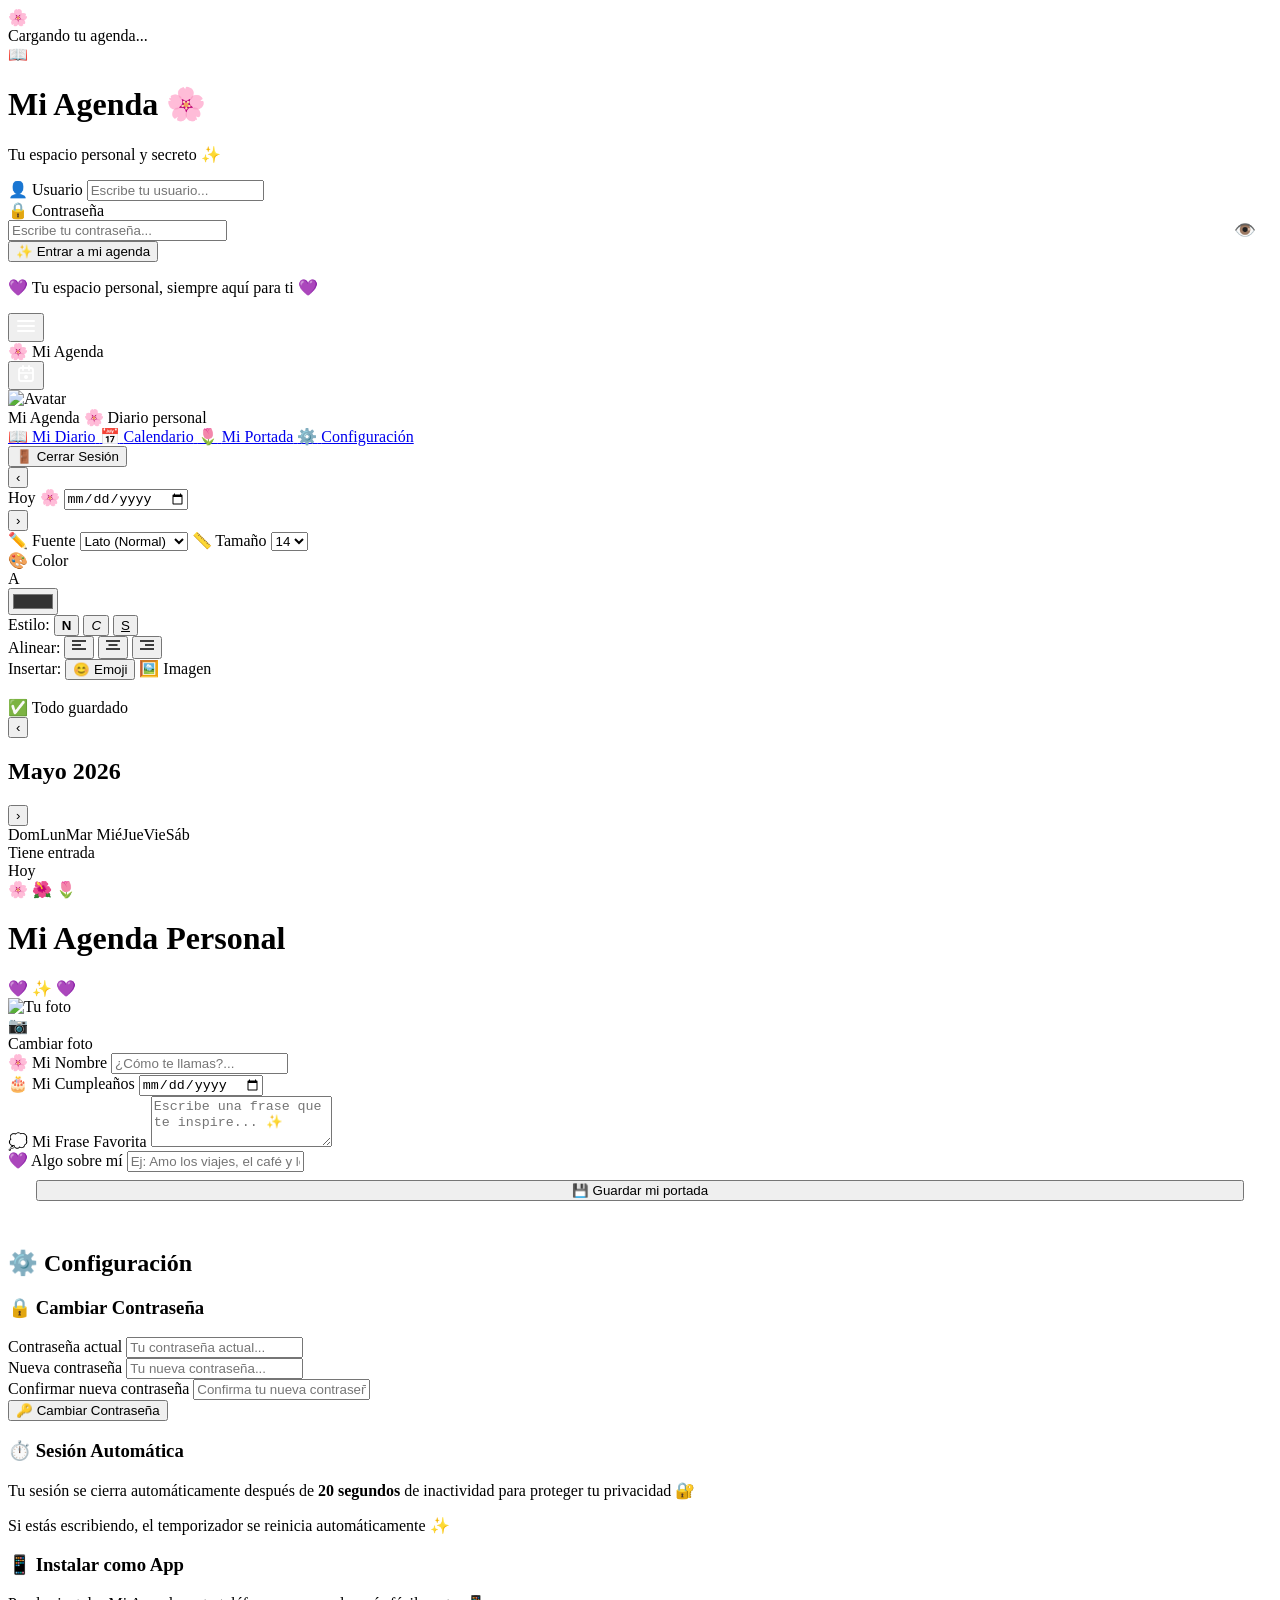
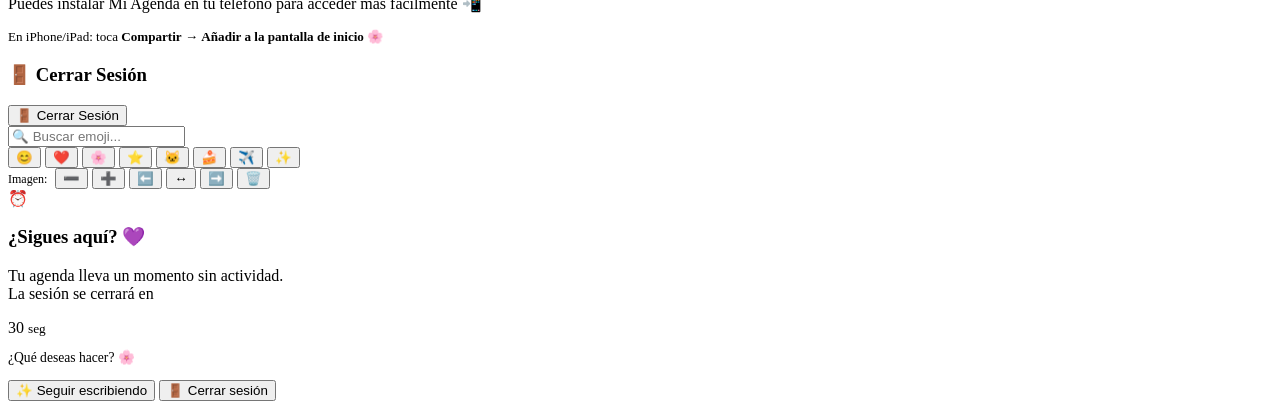
==== index.html @ 6c1ef365 "Add files via upload" ====
<!DOCTYPE html>
<html lang="es">
<head>
  <meta charset="UTF-8">
  <meta name="viewport" content="width=device-width, initial-scale=1.0, maximum-scale=1.0, user-scalable=no">
  <meta name="theme-color" content="#C8A2C8">
  <meta name="apple-mobile-web-app-capable" content="yes">
  <meta name="apple-mobile-web-app-status-bar-style" content="default">
  <meta name="apple-mobile-web-app-title" content="Mi Agenda 🌸">
  <title>Mi Agenda Virtual 🌸</title>
  <link rel="manifest" href="manifest.json">
  <link rel="apple-touch-icon" href="icons/icon-192.png">
  <link rel="icon" href="icons/icon-192.png" type="image/png">
  <link rel="stylesheet" href="styles.css">
  <link href="https://fonts.googleapis.com/css2?family=Dancing+Script:wght@400;600;700&family=Lato:wght@300;400;700&family=Playfair+Display:ital,wght@0,400;0,700;1,400&family=Pacifico&family=Caveat:wght@400;600;700&display=swap" rel="stylesheet">

  <!-- Firebase SDKs (compat) -->
  <script src="https://www.gstatic.com/firebasejs/10.7.1/firebase-app-compat.js"></script>
  <script src="https://www.gstatic.com/firebasejs/10.7.1/firebase-auth-compat.js"></script>
  <script src="https://www.gstatic.com/firebasejs/10.7.1/firebase-firestore-compat.js"></script>
  <script src="https://www.gstatic.com/firebasejs/10.7.1/firebase-storage-compat.js"></script>
</head>
<body>

<!-- ========================================
     LOADING OVERLAY
     ======================================== -->
<div id="loading-overlay" class="loading-overlay">
  <div class="loading-spinner">🌸</div>
  <div class="loading-text">Cargando tu agenda...</div>
</div>

<!-- ========================================
     PANTALLA DE LOGIN
     ======================================== -->
<div id="screen-login" class="screen-full hidden">
  <div class="login-bg">
    <div class="login-card">
      <div class="login-header">
        <span class="login-icon">📖</span>
        <h1 class="login-title">Mi Agenda 🌸</h1>
        <p class="login-subtitle">Tu espacio personal y secreto ✨</p>
      </div>
      <form id="login-form" class="login-form" autocomplete="off">
        <div class="form-group">
          <label>👤 Usuario</label>
          <input type="text" id="login-username" placeholder="Escribe tu usuario..." autocomplete="username" required>
        </div>
        <div class="form-group">
          <label>🔒 Contraseña</label>
          <div style="position:relative;">
            <input type="password" id="login-password" placeholder="Escribe tu contraseña..." autocomplete="current-password" required style="padding-right:44px;">
            <button type="button" id="toggle-password" style="position:absolute;right:10px;top:50%;transform:translateY(-50%);background:none;border:none;cursor:pointer;font-size:1.1rem;color:var(--text-mid);">👁️</button>
          </div>
        </div>
        <div id="login-error" class="error-msg hidden"></div>
        <button type="submit" class="btn-primary btn-full" id="login-btn">
          ✨ Entrar a mi agenda
        </button>
      </form>
      <div class="login-footer">
        <p>💜 Tu espacio personal, siempre aquí para ti 💜</p>
      </div>
    </div>
  </div>
</div>

<!-- ========================================
     CONTENEDOR PRINCIPAL DE LA APP
     ======================================== -->
<div id="app-container" class="hidden">

  <!-- Header superior con fecha visible -->
  <header class="app-header">
    <button class="nav-btn" id="btn-menu" title="Abrir menú" aria-label="Menú">
      <svg width="20" height="20" viewBox="0 0 20 20" fill="none">
        <line x1="2" y1="5"  x2="18" y2="5"  stroke="white" stroke-width="2" stroke-linecap="round"/>
        <line x1="2" y1="10" x2="18" y2="10" stroke="white" stroke-width="2" stroke-linecap="round"/>
        <line x1="2" y1="15" x2="18" y2="15" stroke="white" stroke-width="2" stroke-linecap="round"/>
      </svg>
    </button>

    <!-- Fecha del día activo — siempre visible -->
    <div class="app-header-center">
      <div class="header-date-main" id="header-date-main">🌸 Mi Agenda</div>
      <div class="header-date-sub"  id="header-date-sub"></div>
    </div>

    <button class="nav-btn" id="btn-today" title="Ir a hoy" aria-label="Ir a hoy">
      <svg width="20" height="20" viewBox="0 0 20 20" fill="none">
        <rect x="3" y="4" width="14" height="13" rx="2" stroke="white" stroke-width="1.8"/>
        <line x1="7"  y1="2" x2="7"  y2="6" stroke="white" stroke-width="1.8" stroke-linecap="round"/>
        <line x1="13" y1="2" x2="13" y2="6" stroke="white" stroke-width="1.8" stroke-linecap="round"/>
        <line x1="3"  y1="9" x2="17" y2="9" stroke="white" stroke-width="1.5"/>
        <circle cx="10" cy="13" r="2" fill="white"/>
      </svg>
    </button>
  </header>

  <!-- ===== MENÚ LATERAL — sin cabecera extra ===== -->
  <div id="side-menu" class="side-menu">

    <!-- Perfil compacto dentro del menú -->
    <div class="menu-profile">
      <img id="menu-avatar" src="icons/icon-192.png" alt="Avatar" class="menu-avatar-sm">
      <div class="menu-profile-info">
        <span id="menu-name" class="menu-profile-name">Mi Agenda 🌸</span>
        <span class="menu-profile-sub">Diario personal</span>
      </div>
    </div>

    <div class="menu-divider"></div>

    <!-- Navegación -->
    <nav class="menu-nav">
      <a href="#" class="menu-item active" data-screen="diary">
        <span class="menu-item-icon">📖</span>
        <span class="menu-item-text">Mi Diario</span>
      </a>
      <a href="#" class="menu-item" data-screen="calendar">
        <span class="menu-item-icon">📅</span>
        <span class="menu-item-text">Calendario</span>
      </a>
      <a href="#" class="menu-item" data-screen="cover">
        <span class="menu-item-icon">🌷</span>
        <span class="menu-item-text">Mi Portada</span>
      </a>
      <a href="#" class="menu-item" data-screen="settings">
        <span class="menu-item-icon">⚙️</span>
        <span class="menu-item-text">Configuración</span>
      </a>
    </nav>

    <div style="flex:1;"></div><!-- espaciador -->

    <div class="menu-footer">
      <button class="btn-logout" id="btn-logout">🚪 Cerrar Sesión</button>
    </div>
  </div>
  <!-- Overlay oscuro al abrir menú -->
  <div id="menu-overlay" class="overlay hidden"></div>

  <!-- Contenido principal (ocupa todo menos el header) -->
  <div id="main-content">

    <!-- ==============================
         PANTALLA: DIARIO
         ============================== -->
    <div id="screen-diary" class="app-screen active" style="flex-direction:column;">

      <!-- Navegación de fecha -->
      <div class="date-nav">
        <button class="date-nav-btn" id="prev-day" title="Día anterior">‹</button>
        <div class="date-nav-center">
          <span class="date-display-label" id="date-display-label">Hoy 🌸</span>
          <input type="date" id="diary-date-picker" class="date-picker-hidden">
        </div>
        <button class="date-nav-btn" id="next-day" title="Día siguiente">›</button>
      </div>

      <!-- Barra de herramientas — 2 filas -->
      <div class="editor-toolbar">

        <!-- FILA 1: Fuente, Tamaño, Color -->
        <div class="toolbar-row toolbar-row-1">
          <span class="toolbar-label">✏️ Fuente</span>
          <select id="font-family-picker" class="toolbar-select" title="Tipo de letra">
            <option value="Lato">Lato (Normal)</option>
            <option value="'Dancing Script'">✒️ Cursiva</option>
            <option value="'Playfair Display'">🎩 Elegante</option>
            <option value="'Caveat'">📝 Manuscrita</option>
            <option value="'Pacifico'">🌊 Pacifico</option>
            <option value="Georgia">Georgia</option>
            <option value="Arial">Arial</option>
          </select>

          <span class="toolbar-label">📏 Tamaño</span>
          <select id="font-size-picker" class="toolbar-select-sm" title="Tamaño de letra">
            <option value="1">10</option>
            <option value="2">12</option>
            <option value="3" selected>14</option>
            <option value="4">16</option>
            <option value="5">18</option>
            <option value="6">24</option>
            <option value="7">32</option>
          </select>

          <div class="toolbar-sep"></div>

          <!-- Color de letra -->
          <label class="toolbar-color-label" title="Color de letra">
            <span class="toolbar-label">🎨 Color</span>
            <div class="color-preview-box">
              <span id="color-preview-text">A</span>
              <div id="color-indicator"></div>
            </div>
            <input type="color" id="text-color-picker" value="#333333">
          </label>
        </div>

        <!-- FILA 2: Formato, Alineación, Insertar -->
        <div class="toolbar-row toolbar-row-2">
          <!-- Formato de texto -->
          <span class="toolbar-label">Estilo:</span>
          <button class="toolbar-btn" id="btn-bold"      title="Negrita (Ctrl+B)"><b>N</b></button>
          <button class="toolbar-btn" id="btn-italic"    title="Cursiva (Ctrl+I)"><i>C</i></button>
          <button class="toolbar-btn" id="btn-underline" title="Subrayado (Ctrl+U)"><u>S</u></button>

          <div class="toolbar-sep"></div>

          <!-- Alineación -->
          <span class="toolbar-label">Alinear:</span>
          <button class="toolbar-btn tb-align" data-cmd="justifyLeft"   title="Izquierda">
            <svg width="14" height="14" viewBox="0 0 14 14"><line x1="0" y1="2" x2="14" y2="2" stroke="currentColor" stroke-width="1.5"/><line x1="0" y1="6" x2="9" y2="6" stroke="currentColor" stroke-width="1.5"/><line x1="0" y1="10" x2="14" y2="10" stroke="currentColor" stroke-width="1.5"/></svg>
          </button>
          <button class="toolbar-btn tb-align" data-cmd="justifyCenter" title="Centrado">
            <svg width="14" height="14" viewBox="0 0 14 14"><line x1="0" y1="2" x2="14" y2="2" stroke="currentColor" stroke-width="1.5"/><line x1="2.5" y1="6" x2="11.5" y2="6" stroke="currentColor" stroke-width="1.5"/><line x1="0" y1="10" x2="14" y2="10" stroke="currentColor" stroke-width="1.5"/></svg>
          </button>
          <button class="toolbar-btn tb-align" data-cmd="justifyRight"  title="Derecha">
            <svg width="14" height="14" viewBox="0 0 14 14"><line x1="0" y1="2" x2="14" y2="2" stroke="currentColor" stroke-width="1.5"/><line x1="5" y1="6" x2="14" y2="6" stroke="currentColor" stroke-width="1.5"/><line x1="0" y1="10" x2="14" y2="10" stroke="currentColor" stroke-width="1.5"/></svg>
          </button>

          <div class="toolbar-sep"></div>

          <!-- Insertar -->
          <span class="toolbar-label">Insertar:</span>
          <button class="toolbar-btn tb-insert" id="btn-emoji" title="Emojis">
            😊 <span class="tb-label-text">Emoji</span>
          </button>
          <label class="toolbar-btn tb-insert" title="Agregar imagen">
            🖼️ <span class="tb-label-text">Imagen</span>
            <input type="file" id="image-upload" accept="image/png,image/jpeg,image/jpg" style="display:none;">
          </label>
        </div>

      </div>

      <!-- Papel de cuaderno -->
      <div class="notebook-container">
        <div class="notebook-paper" id="notebook-paper">
          <div class="paper-margin"></div>
          <div class="paper-holes">
            <div class="hole"></div>
            <div class="hole"></div>
            <div class="hole"></div>
          </div>
          <div
            id="diary-editor"
            class="diary-content"
            contenteditable="true"
            spellcheck="true"
            placeholder="Escribe aquí tus pensamientos... ✨ 💜 🌸"
          ></div>

          <!-- Capa de imágenes flotantes (posición libre) -->
          <div id="images-layer" class="images-layer"></div>
        </div>
      </div>

      <!-- Estado de guardado -->
      <div class="save-status saved" id="save-status">
        <span id="save-status-text">✅ Todo guardado</span>
      </div>

    </div><!-- /screen-diary -->

    <!-- ==============================
         PANTALLA: CALENDARIO
         ============================== -->
    <div id="screen-calendar" class="app-screen" style="overflow-y:auto;">
      <div class="calendar-container">
        <div class="calendar-header">
          <button class="cal-nav-btn" id="cal-prev-month">‹</button>
          <h2 id="cal-month-title">Mayo 2026</h2>
          <button class="cal-nav-btn" id="cal-next-month">›</button>
        </div>
        <div class="calendar-weekdays">
          <span>Dom</span><span>Lun</span><span>Mar</span>
          <span>Mié</span><span>Jue</span><span>Vie</span><span>Sáb</span>
        </div>
        <div id="calendar-grid" class="calendar-grid"></div>
        <div class="calendar-legend">
          <div class="legend-item"><div class="dot dot-has-entry"></div> Tiene entrada</div>
          <div class="legend-item"><div class="dot dot-today"></div> Hoy</div>
        </div>
      </div>
    </div><!-- /screen-calendar -->

    <!-- ==============================
         PANTALLA: PORTADA
         ============================== -->
    <div id="screen-cover" class="app-screen" style="overflow-y:auto;">
      <div class="cover-container">
        <div class="cover-book">
          <div class="cover-header">
            <div class="cover-flowers">🌸 🌺 🌷</div>
            <h1 class="cover-title">Mi Agenda Personal</h1>
            <div class="cover-flowers">💜 ✨ 💜</div>
          </div>
          <div class="cover-photo-section">
            <label class="photo-upload-label" id="cover-photo-label" title="Cambiar foto">
              <img id="cover-photo" src="icons/icon-192.png" alt="Tu foto" class="cover-photo">
              <div class="photo-overlay">📷<br>Cambiar foto</div>
              <input type="file" id="cover-photo-input" accept="image/png,image/jpeg,image/jpg" style="display:none;">
            </label>
          </div>
          <div class="cover-info">
            <div class="cover-field">
              <label>🌸 Mi Nombre</label>
              <input type="text" id="cover-name" placeholder="¿Cómo te llamas?..." class="cover-input">
            </div>
            <div class="cover-field">
              <label>🎂 Mi Cumpleaños</label>
              <input type="date" id="cover-birthday" class="cover-input">
            </div>
            <div class="cover-field">
              <label>💭 Mi Frase Favorita</label>
              <textarea id="cover-phrase" placeholder="Escribe una frase que te inspire... ✨" class="cover-textarea" rows="3"></textarea>
            </div>
            <div class="cover-field">
              <label>💜 Algo sobre mí</label>
              <input type="text" id="cover-about" placeholder="Ej: Amo los viajes, el café y leer... 🌺" class="cover-input">
            </div>
          </div>
          <button class="btn-primary" id="save-cover-btn" style="margin:8px 28px 28px;width:calc(100% - 56px);">
            💾 Guardar mi portada
          </button>
        </div>
      </div>
    </div><!-- /screen-cover -->

    <!-- ==============================
         PANTALLA: CONFIGURACIÓN
         ============================== -->
    <div id="screen-settings" class="app-screen" style="overflow-y:auto;">
      <div class="settings-container">
        <h2 class="settings-title">⚙️ Configuración</h2>

        <div class="settings-card">
          <h3>🔒 Cambiar Contraseña</h3>
          <div class="form-group">
            <label>Contraseña actual</label>
            <input type="password" id="current-password" placeholder="Tu contraseña actual...">
          </div>
          <div class="form-group">
            <label>Nueva contraseña</label>
            <input type="password" id="new-password" placeholder="Tu nueva contraseña...">
          </div>
          <div class="form-group">
            <label>Confirmar nueva contraseña</label>
            <input type="password" id="confirm-password" placeholder="Confirma tu nueva contraseña...">
          </div>
          <div id="settings-msg" class="info-msg hidden"></div>
          <button class="btn-primary" id="change-password-btn">🔑 Cambiar Contraseña</button>
        </div>

        <div class="settings-card">
          <h3>⏱️ Sesión Automática</h3>
          <p class="settings-desc">
            Tu sesión se cierra automáticamente después de <strong>20 segundos</strong>
            de inactividad para proteger tu privacidad 🔐
          </p>
          <p class="settings-desc">Si estás escribiendo, el temporizador se reinicia automáticamente ✨</p>
        </div>

        <div class="settings-card">
          <h3>📱 Instalar como App</h3>
          <p class="settings-desc">Puedes instalar Mi Agenda en tu teléfono para acceder más fácilmente 📲</p>
          <button class="btn-secondary" id="install-app-btn" style="display:none;">📲 Instalar App</button>
          <p id="install-hint" class="settings-desc" style="font-size:0.82rem;margin-top:4px;">
            En iPhone/iPad: toca <strong>Compartir</strong> → <strong>Añadir a la pantalla de inicio</strong> 🌸
          </p>
        </div>

        <div class="settings-card danger-zone">
          <h3>🚪 Cerrar Sesión</h3>
          <button class="btn-danger" id="settings-logout-btn">🚪 Cerrar Sesión</button>
        </div>
      </div>
    </div><!-- /screen-settings -->

  </div><!-- /main-content -->

</div><!-- /app-container -->

<!-- ========================================
     EMOJI PICKER
     ======================================== -->
<div id="emoji-picker" class="emoji-picker hidden">
  <div class="emoji-search-bar">
    <input type="text" id="emoji-search" placeholder="🔍 Buscar emoji...">
  </div>
  <div class="emoji-categories">
    <button class="emoji-cat-btn active" data-cat="smileys"    title="Caritas">😊</button>
    <button class="emoji-cat-btn" data-cat="hearts"    title="Corazones">❤️</button>
    <button class="emoji-cat-btn" data-cat="flowers"   title="Flores">🌸</button>
    <button class="emoji-cat-btn" data-cat="stars"     title="Estrellas">⭐</button>
    <button class="emoji-cat-btn" data-cat="animals"   title="Animales">🐱</button>
    <button class="emoji-cat-btn" data-cat="food"      title="Comida">🍰</button>
    <button class="emoji-cat-btn" data-cat="travel"    title="Viajes">✈️</button>
    <button class="emoji-cat-btn" data-cat="magic"     title="Magia">✨</button>
  </div>
  <div id="emoji-grid" class="emoji-grid"></div>
</div>

<!-- ========================================
     PANEL DE CONTROL DE IMAGEN
     ======================================== -->
<div id="image-controls-panel" class="image-controls-panel hidden">
  <span style="font-size:0.75rem;color:var(--text-light);margin-right:4px;">Imagen:</span>
  <button class="image-ctrl-btn" id="img-smaller" title="Más pequeña">➖</button>
  <button class="image-ctrl-btn" id="img-larger"  title="Más grande">➕</button>
  <button class="image-ctrl-btn" id="img-left"    title="Alinear izquierda">⬅️</button>
  <button class="image-ctrl-btn" id="img-center"  title="Centrar">↔️</button>
  <button class="image-ctrl-btn" id="img-right"   title="Alinear derecha">➡️</button>
  <button class="image-ctrl-btn danger" id="img-delete" title="Eliminar">🗑️</button>
</div>

<!-- ========================================
     DIÁLOGO AUTO-LOGOUT
     ======================================== -->
<div id="logout-dialog" class="dialog-overlay hidden">
  <div class="dialog-box">
    <div class="dialog-icon">⏰</div>
    <h3 class="dialog-title">¿Sigues aquí? 💜</h3>
    <p class="dialog-text">
      Tu agenda lleva un momento sin actividad.<br>
      La sesión se cerrará en
    </p>
    <div class="countdown-circle">
      <span id="countdown-display">30</span>
      <small>seg</small>
    </div>
    <p class="dialog-text" style="margin-top:12px;font-size:0.85rem;">
      ¿Qué deseas hacer? 🌸
    </p>
    <div class="dialog-buttons">
      <button class="btn-primary btn-continue-big" id="btn-continue-session">
        ✨ Seguir escribiendo
      </button>
      <button class="btn-logout-dialog" id="btn-end-session">
        🚪 Cerrar sesión
      </button>
    </div>
  </div>
</div>

<!-- Scripts -->
<script src="firebase-config.js"></script>
<script src="app.js"></script>
</body>
</html>
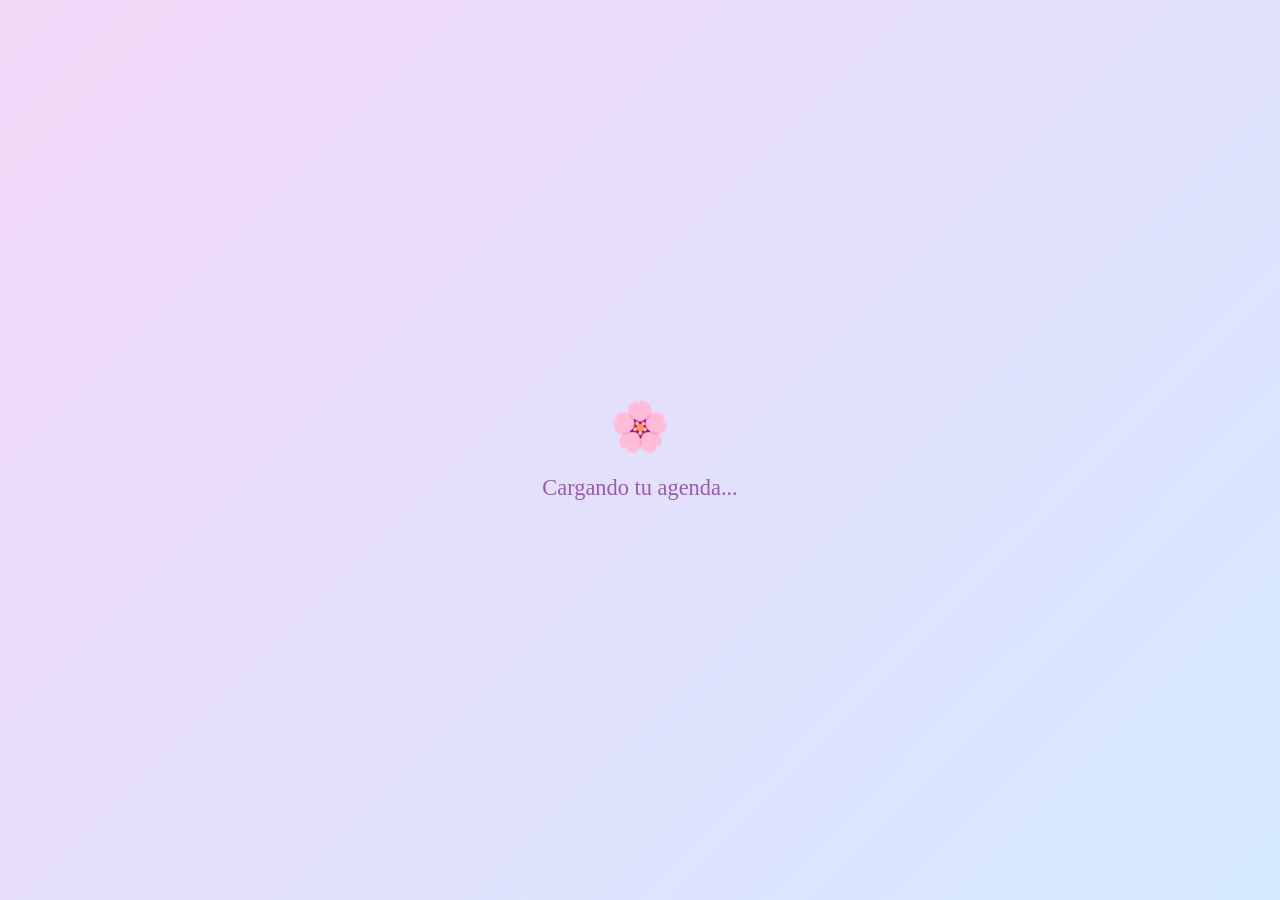
==== commit 26531003: "Add files via upload" ====
--- a/index.html
+++ b/index.html
@@ -282,6 +282,7 @@
         <div class="calendar-legend">
           <div class="legend-item"><div class="dot dot-has-entry"></div> Tiene entrada</div>
           <div class="legend-item"><div class="dot dot-today"></div> Hoy</div>
+          <div class="legend-item"><div class="dot dot-quick-note"></div> Nota rápida</div>
         </div>
       </div>
     </div><!-- /screen-calendar -->
@@ -384,6 +385,28 @@
 </div><!-- /app-container -->
 
 <!-- ========================================
+     PANEL DE NOTAS RÁPIDAS DEL CALENDARIO
+     ======================================== -->
+<div id="quick-note-panel" class="quick-note-panel hidden">
+  <div class="qnp-backdrop" id="qnp-backdrop"></div>
+  <div class="qnp-card">
+    <div class="qnp-handle"></div>
+    <div class="qnp-header">
+      <span class="qnp-date-icon">📅</span>
+      <div class="qnp-date-title" id="qnp-date-title">16 de mayo</div>
+      <button class="qnp-close-btn" id="qnp-close">✕</button>
+    </div>
+    <div id="qnp-notes-list" class="qnp-notes-list"></div>
+    <div class="qnp-add-row">
+      <input type="text" id="qnp-input" class="qnp-input"
+             placeholder="Ej: Cita médico 11am... 📌" maxlength="120">
+      <button id="qnp-add-btn" class="qnp-add-btn">➕ Agregar</button>
+    </div>
+    <button id="qnp-open-diary" class="qnp-diary-btn">📖 Abrir en mi diario</button>
+  </div>
+</div>
+
+<!-- ========================================
      EMOJI PICKER
      ======================================== -->
 <div id="emoji-picker" class="emoji-picker hidden">
--- a/styles.css
+++ b/styles.css
@@ -0,0 +1,1642 @@
+/* ============================================================
+   MI AGENDA VIRTUAL 🌸 — Estilos Completos
+   Paleta: Lila #C8A2C8 · Azul Cielo #87CEEB · Rosa #FFB6C1 · Blanco #FFF
+   ============================================================ */
+
+/* ——— Variables CSS ——— */
+:root {
+  --lilac:       #C8A2C8;
+  --lilac-dark:  #9B59B6;
+  --lilac-light: #E8D5E8;
+  --sky:         #87CEEB;
+  --sky-light:   #D4EFFF;
+  --pink:        #FFB6C1;
+  --pink-light:  #FFE4E8;
+  --white:       #FFFFFF;
+  --cream:       #FDF4FF;
+  --text-dark:   #4A3550;
+  --text-mid:    #7A6080;
+  --text-light:  #B09ABF;
+  --shadow:      rgba(155, 89, 182, 0.18);
+  --shadow-md:   rgba(155, 89, 182, 0.28);
+  --border:      rgba(200, 162, 200, 0.4);
+  --line-color:  rgba(135, 206, 235, 0.5);
+  --radius:      14px;
+  --radius-lg:   22px;
+  --font-main:   'Lato', sans-serif;
+  --font-title:  'Dancing Script', cursive;
+  --font-elegant:'Playfair Display', serif;
+}
+
+/* ——— Reset & Base ——— */
+*, *::before, *::after { box-sizing: border-box; margin: 0; padding: 0; }
+
+html { height: 100%; font-size: 16px; -webkit-text-size-adjust: 100%; }
+
+body {
+  font-family: var(--font-main);
+  background: var(--cream);
+  color: var(--text-dark);
+  height: 100%;
+  overflow: hidden;
+  -webkit-font-smoothing: antialiased;
+}
+
+/* ——— Utilidades ——— */
+.hidden { display: none !important; }
+
+/* ============================================================
+   PANTALLA DE LOGIN
+   ============================================================ */
+.screen-full {
+  position: fixed; inset: 0;
+  display: flex; align-items: center; justify-content: center;
+  z-index: 1000;
+}
+
+.login-bg {
+  width: 100%; height: 100%;
+  background: linear-gradient(135deg,
+    #f3d7f7 0%,
+    #d4e9ff 35%,
+    #fde8ee 65%,
+    #e8d5e8 100%);
+  display: flex; align-items: center; justify-content: center;
+  padding: 20px;
+  position: relative;
+  overflow: hidden;
+}
+
+/* Flores decorativas de fondo */
+.login-bg::before {
+  content: '🌸 🌺 🌷 💜 ✨ 🌸 🌺 🌷 💜 ✨ 🌸 🌺';
+  position: absolute; top: 20px; left: 0; right: 0;
+  text-align: center; font-size: 22px; opacity: 0.25;
+  letter-spacing: 10px; white-space: nowrap;
+  animation: floatBg 8s ease-in-out infinite;
+}
+.login-bg::after {
+  content: '🌸 ✨ 💜 🌺 🌷 🌸 ✨ 💜 🌺 🌷';
+  position: absolute; bottom: 20px; left: 0; right: 0;
+  text-align: center; font-size: 22px; opacity: 0.25;
+  letter-spacing: 10px; white-space: nowrap;
+  animation: floatBg 8s ease-in-out infinite reverse;
+}
+
+@keyframes floatBg {
+  0%, 100% { transform: translateX(-15px); }
+  50% { transform: translateX(15px); }
+}
+
+.login-card {
+  background: rgba(255,255,255,0.92);
+  backdrop-filter: blur(20px);
+  border-radius: var(--radius-lg);
+  padding: 44px 36px;
+  width: 100%;
+  max-width: 400px;
+  box-shadow: 0 20px 60px var(--shadow-md), 0 0 0 1px rgba(255,255,255,0.8) inset;
+  border: 1px solid rgba(200,162,200,0.3);
+  position: relative;
+  z-index: 1;
+}
+
+.login-header { text-align: center; margin-bottom: 32px; }
+
+.login-icon {
+  font-size: 56px;
+  margin-bottom: 12px;
+  display: block;
+  animation: bounce 2s ease-in-out infinite;
+}
+
+@keyframes bounce {
+  0%, 100% { transform: translateY(0); }
+  50% { transform: translateY(-8px); }
+}
+
+.login-title {
+  font-family: var(--font-title);
+  font-size: 2.4rem;
+  font-weight: 700;
+  color: var(--lilac-dark);
+  margin-bottom: 6px;
+  text-shadow: 0 2px 8px var(--shadow);
+}
+
+.login-subtitle {
+  color: var(--text-mid);
+  font-size: 0.95rem;
+  letter-spacing: 0.5px;
+}
+
+.login-form { display: flex; flex-direction: column; gap: 18px; }
+
+.form-group { display: flex; flex-direction: column; gap: 6px; }
+
+.form-group label {
+  font-size: 0.82rem;
+  font-weight: 700;
+  color: var(--lilac-dark);
+  letter-spacing: 0.5px;
+  text-transform: uppercase;
+}
+
+.form-group input,
+.form-group select,
+.cover-input,
+.cover-textarea {
+  width: 100%;
+  padding: 12px 16px;
+  border: 2px solid var(--border);
+  border-radius: var(--radius);
+  font-size: 0.95rem;
+  font-family: var(--font-main);
+  color: var(--text-dark);
+  background: rgba(255,255,255,0.9);
+  transition: border-color 0.2s, box-shadow 0.2s;
+  outline: none;
+}
+
+.form-group input:focus,
+.cover-input:focus,
+.cover-textarea:focus {
+  border-color: var(--lilac);
+  box-shadow: 0 0 0 4px rgba(200,162,200,0.2);
+}
+
+.btn-primary {
+  background: linear-gradient(135deg, var(--lilac-dark), var(--lilac));
+  color: white;
+  border: none;
+  padding: 14px 28px;
+  border-radius: var(--radius);
+  font-size: 1rem;
+  font-weight: 700;
+  font-family: var(--font-main);
+  cursor: pointer;
+  transition: transform 0.15s, box-shadow 0.15s;
+  box-shadow: 0 4px 16px rgba(155,89,182,0.35);
+  letter-spacing: 0.5px;
+}
+
+.btn-primary:hover { transform: translateY(-2px); box-shadow: 0 8px 24px rgba(155,89,182,0.45); }
+.btn-primary:active { transform: translateY(0); }
+
+.btn-primary.btn-full { width: 100%; }
+
+.btn-secondary {
+  background: transparent;
+  color: var(--lilac-dark);
+  border: 2px solid var(--lilac);
+  padding: 12px 24px;
+  border-radius: var(--radius);
+  font-size: 0.95rem;
+  font-weight: 600;
+  font-family: var(--font-main);
+  cursor: pointer;
+  transition: all 0.15s;
+}
+.btn-secondary:hover { background: var(--lilac-light); }
+
+.btn-danger {
+  background: linear-gradient(135deg, #e74c3c, #c0392b);
+  color: white;
+  border: none;
+  padding: 12px 24px;
+  border-radius: var(--radius);
+  font-size: 0.95rem;
+  font-weight: 600;
+  font-family: var(--font-main);
+  cursor: pointer;
+  transition: all 0.15s;
+}
+.btn-danger:hover { transform: translateY(-1px); box-shadow: 0 4px 16px rgba(231,76,60,0.4); }
+
+.error-msg {
+  background: #ffe0e0;
+  color: #c0392b;
+  border: 1px solid #ffb3b3;
+  border-radius: 8px;
+  padding: 10px 14px;
+  font-size: 0.85rem;
+  text-align: center;
+}
+
+.info-msg {
+  border-radius: 8px;
+  padding: 10px 14px;
+  font-size: 0.85rem;
+  text-align: center;
+}
+.info-msg.success { background: #e0f5e9; color: #27ae60; border: 1px solid #a9dfbf; }
+.info-msg.error   { background: #ffe0e0; color: #c0392b; border: 1px solid #ffb3b3; }
+
+.login-footer {
+  text-align: center;
+  margin-top: 24px;
+  color: var(--text-light);
+  font-size: 0.8rem;
+}
+
+/* ============================================================
+   APP PRINCIPAL
+   ============================================================ */
+#app-container {
+  position: fixed; inset: 0;
+  display: flex; flex-direction: column;
+  background: var(--cream);
+}
+
+/* ——— Header ——— */
+.app-header {
+  height: 64px;
+  background: linear-gradient(90deg, #7b3fa0, var(--lilac-dark), var(--lilac));
+  display: flex;
+  align-items: center;
+  padding: 0 10px;
+  gap: 8px;
+  box-shadow: 0 2px 14px rgba(100,0,150,0.3);
+  position: relative;
+  z-index: 200;
+  flex-shrink: 0;
+}
+
+/* Centro del header — fecha/título */
+.app-header-center {
+  flex: 1;
+  display: flex;
+  flex-direction: column;
+  align-items: center;
+  justify-content: center;
+  overflow: hidden;
+  padding: 0 4px;
+}
+
+.header-date-main {
+  font-family: var(--font-title);
+  font-size: 1.15rem;
+  font-weight: 700;
+  color: white;
+  letter-spacing: 0.5px;
+  white-space: nowrap;
+  overflow: hidden;
+  text-overflow: ellipsis;
+  max-width: 100%;
+  text-shadow: 0 1px 4px rgba(0,0,0,0.2);
+}
+
+.header-date-sub {
+  font-size: 0.72rem;
+  color: rgba(255,255,255,0.82);
+  letter-spacing: 0.3px;
+  white-space: nowrap;
+}
+
+.nav-btn {
+  background: rgba(255,255,255,0.18);
+  border: none;
+  color: white;
+  width: 40px; height: 40px;
+  border-radius: 50%;
+  cursor: pointer;
+  transition: background 0.2s;
+  display: flex; align-items: center; justify-content: center;
+  flex-shrink: 0;
+}
+.nav-btn:hover { background: rgba(255,255,255,0.32); }
+
+/* ——— App container y main-content ——— */
+#app-container {
+  position: fixed; inset: 0;
+  display: flex;
+  flex-direction: column;
+  background: var(--cream);
+}
+
+#main-content {
+  flex: 1;
+  display: flex;
+  flex-direction: column;
+  overflow: hidden;
+  position: relative;
+  transition: margin-left 0.28s cubic-bezier(0.4, 0, 0.2, 1);
+}
+
+#app-container.menu-open #main-content {
+  margin-left: 260px;
+}
+
+/* ——— Menú Lateral ——— */
+.side-menu {
+  position: fixed;
+  top: 64px; left: 0;
+  width: 260px;
+  height: calc(100% - 64px);
+  background: white;
+  z-index: 500;
+  box-shadow: 6px 0 28px rgba(100,0,150,0.15);
+  display: flex;
+  flex-direction: column;
+  transform: translateX(-100%);
+  transition: transform 0.28s cubic-bezier(0.4, 0, 0.2, 1);
+  border-right: 1px solid var(--border);
+  overflow: hidden;
+}
+.side-menu.open { transform: translateX(0); }
+
+/* Perfil compacto en el menú */
+.menu-profile {
+  display: flex;
+  align-items: center;
+  gap: 12px;
+  padding: 16px 18px;
+  background: linear-gradient(135deg, #f3d7f7 0%, #ddeeff 100%);
+  border-bottom: 1px solid var(--border);
+  flex-shrink: 0;
+}
+
+.menu-avatar-sm {
+  width: 48px; height: 48px;
+  border-radius: 50%;
+  object-fit: cover;
+  border: 2px solid var(--lilac);
+  flex-shrink: 0;
+}
+
+.menu-profile-info {
+  display: flex;
+  flex-direction: column;
+  gap: 2px;
+  overflow: hidden;
+}
+
+.menu-profile-name {
+  font-family: var(--font-title);
+  font-size: 1.05rem;
+  color: var(--lilac-dark);
+  font-weight: 700;
+  white-space: nowrap;
+  overflow: hidden;
+  text-overflow: ellipsis;
+}
+
+.menu-profile-sub {
+  font-size: 0.72rem;
+  color: var(--text-light);
+  letter-spacing: 0.3px;
+}
+
+.menu-divider {
+  height: 1px;
+  background: var(--border);
+  margin: 0;
+  flex-shrink: 0;
+}
+
+/* Navegación del menú */
+.menu-nav {
+  flex: 1;
+  padding: 10px 0;
+  overflow-y: auto;
+}
+
+.menu-item {
+  display: flex;
+  align-items: center;
+  gap: 14px;
+  padding: 13px 20px;
+  color: var(--text-dark);
+  text-decoration: none;
+  font-size: 0.95rem;
+  font-weight: 500;
+  transition: all 0.18s;
+  border-left: 3px solid transparent;
+  cursor: pointer;
+}
+.menu-item-icon { font-size: 1.2rem; flex-shrink: 0; }
+.menu-item-text { flex: 1; }
+
+.menu-item:hover {
+  background: var(--lilac-light);
+  color: var(--lilac-dark);
+  border-left-color: var(--lilac);
+}
+.menu-item.active {
+  background: linear-gradient(90deg, #ede0f7, #ddeeff);
+  color: var(--lilac-dark);
+  border-left-color: var(--lilac-dark);
+  font-weight: 700;
+}
+
+.menu-footer {
+  padding: 14px 16px;
+  border-top: 1px solid var(--border);
+  flex-shrink: 0;
+}
+
+/* Overlay oscuro */
+.overlay {
+  position: fixed;
+  top: 64px; left: 0; right: 0; bottom: 0;
+  background: rgba(60, 20, 80, 0.4);
+  z-index: 400;
+  backdrop-filter: blur(3px);
+}
+
+.menu-header {
+  background: linear-gradient(135deg, var(--lilac-dark), #c87db8);
+  padding: 24px 16px 20px;
+  text-align: center;
+  color: white;
+}
+
+.menu-avatar-container {
+  width: 68px; height: 68px;
+  border-radius: 50%;
+  border: 3px solid rgba(255,255,255,0.85);
+  overflow: hidden;
+  margin: 0 auto 10px;
+  box-shadow: 0 4px 16px var(--shadow-md);
+}
+.menu-avatar { width: 100%; height: 100%; object-fit: cover; }
+
+.menu-header h3 {
+  font-family: var(--font-title);
+  font-size: 1.25rem;
+  font-weight: 600;
+  text-shadow: 0 1px 4px rgba(0,0,0,0.2);
+}
+
+.menu-nav {
+  flex: 1;
+  padding: 16px 0;
+  overflow-y: auto;
+}
+
+.menu-item {
+  display: flex;
+  align-items: center;
+  padding: 14px 24px;
+  color: var(--text-dark);
+  text-decoration: none;
+  font-size: 0.95rem;
+  font-weight: 500;
+  gap: 12px;
+  transition: all 0.2s;
+  border-left: 3px solid transparent;
+}
+.menu-item:hover  { background: var(--lilac-light); color: var(--lilac-dark); }
+.menu-item.active { background: var(--lilac-light); color: var(--lilac-dark); border-left-color: var(--lilac-dark); font-weight: 700; }
+
+.menu-footer {
+  padding: 16px;
+  border-top: 1px solid var(--border);
+}
+
+.btn-logout {
+  width: 100%;
+  background: none;
+  border: 2px solid var(--pink);
+  color: #e74c3c;
+  padding: 10px;
+  border-radius: var(--radius);
+  font-size: 0.9rem;
+  font-weight: 600;
+  cursor: pointer;
+  transition: all 0.2s;
+  font-family: var(--font-main);
+}
+.btn-logout:hover { background: #fff0f0; }
+
+/* ——— Pantallas de la App ——— */
+.app-screen {
+  display: none;
+  flex: 1;
+  overflow-y: auto;
+  flex-direction: column;
+  position: relative;
+}
+.app-screen.active { display: flex; }
+
+/* ============================================================
+   PANTALLA DIARIO
+   ============================================================ */
+
+/* Navegación de Fecha */
+.date-nav {
+  display: flex;
+  align-items: center;
+  background: white;
+  padding: 10px 12px;
+  border-bottom: 1px solid var(--border);
+  box-shadow: 0 2px 8px rgba(0,0,0,0.05);
+  flex-shrink: 0;
+}
+
+.date-nav-btn {
+  background: var(--lilac-light);
+  border: 1px solid var(--border);
+  color: var(--lilac-dark);
+  width: 36px; height: 36px;
+  border-radius: 50%;
+  font-size: 1.3rem;
+  cursor: pointer;
+  transition: all 0.2s;
+  display: flex; align-items: center; justify-content: center;
+  line-height: 1;
+}
+.date-nav-btn:hover { background: var(--lilac); color: white; }
+
+.date-nav-center {
+  flex: 1;
+  text-align: center;
+  position: relative;
+  cursor: pointer;
+}
+
+.date-picker-hidden {
+  position: absolute; inset: 0;
+  opacity: 0;
+  cursor: pointer;
+  width: 100%;
+  height: 100%;
+}
+
+.date-display-label {
+  font-family: var(--font-elegant);
+  font-style: italic;
+  color: var(--lilac-dark);
+  font-size: 1rem;
+  font-weight: 700;
+  pointer-events: none;
+}
+
+/* ——— Toolbar del Editor — 2 filas ——— */
+.editor-toolbar {
+  background: white;
+  border-bottom: 2px solid var(--border);
+  padding: 6px 12px;
+  flex-shrink: 0;
+  box-shadow: 0 2px 8px rgba(0,0,0,0.05);
+  display: flex;
+  flex-direction: column;
+  gap: 6px;
+}
+
+.toolbar-row {
+  display: flex;
+  align-items: center;
+  gap: 5px;
+  flex-wrap: wrap;
+  min-height: 36px;
+}
+
+.toolbar-row-1 {
+  background: linear-gradient(90deg, #fdf4ff, #f4f9ff);
+  border-radius: 10px;
+  padding: 4px 10px;
+  border: 1px solid var(--border);
+}
+
+.toolbar-row-2 {
+  background: linear-gradient(90deg, #fff4f8, #f4f9ff);
+  border-radius: 10px;
+  padding: 4px 10px;
+  border: 1px solid var(--border);
+}
+
+.toolbar-label {
+  font-size: 0.72rem;
+  font-weight: 700;
+  color: var(--text-light);
+  text-transform: uppercase;
+  letter-spacing: 0.4px;
+  white-space: nowrap;
+  user-select: none;
+}
+
+.toolbar-sep {
+  width: 1px;
+  height: 22px;
+  background: var(--border);
+  margin: 0 4px;
+  flex-shrink: 0;
+}
+
+/* Selects de fuente y tamaño */
+.toolbar-select {
+  background: white;
+  border: 1.5px solid var(--border);
+  color: var(--text-dark);
+  padding: 4px 8px;
+  border-radius: 8px;
+  font-size: 0.82rem;
+  cursor: pointer;
+  height: 30px;
+  max-width: 140px;
+  font-family: var(--font-main);
+  transition: border-color 0.15s;
+}
+.toolbar-select:focus { border-color: var(--lilac); outline: none; }
+
+.toolbar-select-sm {
+  background: white;
+  border: 1.5px solid var(--border);
+  color: var(--text-dark);
+  padding: 4px 4px;
+  border-radius: 8px;
+  font-size: 0.82rem;
+  cursor: pointer;
+  height: 30px;
+  width: 60px;
+  font-family: var(--font-main);
+  transition: border-color 0.15s;
+}
+.toolbar-select-sm:focus { border-color: var(--lilac); outline: none; }
+
+/* Botón genérico de toolbar */
+.toolbar-btn {
+  background: white;
+  border: 1.5px solid var(--border);
+  color: var(--text-dark);
+  padding: 0 10px;
+  border-radius: 8px;
+  font-size: 0.88rem;
+  cursor: pointer;
+  transition: all 0.15s;
+  height: 30px;
+  display: inline-flex;
+  align-items: center;
+  justify-content: center;
+  gap: 4px;
+  white-space: nowrap;
+  position: relative;
+  font-family: var(--font-main);
+}
+.toolbar-btn:hover  { background: var(--lilac-light); border-color: var(--lilac); color: var(--lilac-dark); }
+.toolbar-btn.active { background: var(--lilac-light); border-color: var(--lilac); color: var(--lilac-dark); }
+
+/* Botones de alineación (solo ícono SVG) */
+.tb-align {
+  padding: 0 8px;
+  min-width: 30px;
+}
+
+/* Botones de insertar (emoji e imagen) */
+.tb-insert {
+  padding: 0 10px;
+  background: linear-gradient(135deg, #fdf4ff, #f4f9ff);
+  border-color: var(--lilac);
+  color: var(--lilac-dark);
+  font-weight: 600;
+  font-size: 0.82rem;
+}
+.tb-insert:hover { background: var(--lilac-light); }
+.tb-label-text { font-size: 0.78rem; }
+
+/* Color picker */
+.toolbar-color-label {
+  display: inline-flex;
+  align-items: center;
+  gap: 6px;
+  cursor: pointer;
+}
+
+.color-preview-box {
+  display: inline-flex;
+  flex-direction: column;
+  align-items: center;
+  gap: 2px;
+  background: white;
+  border: 1.5px solid var(--border);
+  border-radius: 8px;
+  padding: 3px 10px;
+  height: 30px;
+  justify-content: center;
+  cursor: pointer;
+  transition: border-color 0.15s;
+}
+.color-preview-box:hover { border-color: var(--lilac); }
+
+#color-preview-text {
+  font-weight: 900;
+  font-size: 1rem;
+  color: #333;
+  line-height: 1;
+}
+#color-indicator {
+  width: 22px;
+  height: 3px;
+  background: #333;
+  border-radius: 2px;
+}
+.toolbar-color-label input[type="color"] {
+  position: absolute;
+  opacity: 0;
+  width: 1px;
+  height: 1px;
+  pointer-events: none;
+}
+
+/* ——— Cuaderno / Papel ——— */
+.notebook-container {
+  flex: 1;
+  overflow-y: auto;
+  padding: 16px;
+  background: linear-gradient(180deg, #f0e8f5 0%, #e8f4fd 50%, #fde8ee 100%);
+  display: flex;
+  justify-content: center;
+}
+
+.notebook-paper {
+  background: white;
+  width: 100%;
+  max-width: 720px;
+  min-height: calc(100vh - 200px);
+  border-radius: var(--radius);
+  box-shadow: 0 4px 24px var(--shadow), 2px 2px 0 #e0e0e0, 4px 4px 0 #ebebeb;
+  position: relative;
+  overflow: visible;
+  border: 1px solid rgba(200,162,200,0.2);
+
+  /* Líneas del papel */
+  background-image:
+    linear-gradient(var(--line-color) 1px, transparent 1px);
+  background-size: 100% 32px;
+  background-position: 0 60px;
+}
+
+/* Margen rojo izquierdo */
+.paper-margin {
+  position: absolute;
+  left: 60px; top: 0; bottom: 0;
+  width: 2px;
+  background: rgba(255,100,100,0.25);
+  z-index: 1;
+}
+
+/* Perforaciones del cuaderno */
+.paper-holes {
+  position: absolute;
+  left: 18px; top: 0; bottom: 0;
+  width: 24px;
+  display: flex;
+  flex-direction: column;
+  justify-content: space-around;
+  align-items: center;
+  padding: 40px 0;
+  z-index: 2;
+}
+.hole {
+  width: 18px; height: 18px;
+  border-radius: 50%;
+  background: var(--cream);
+  border: 2px solid rgba(200,162,200,0.4);
+  box-shadow: inset 0 1px 3px rgba(0,0,0,0.1);
+}
+
+/* Editor de contenido */
+.diary-content {
+  min-height: 100%;
+  padding: 20px 24px 40px 80px;
+  font-size: 15px;
+  line-height: 32px;
+  color: var(--text-dark);
+  font-family: var(--font-main);
+  outline: none;
+  white-space: pre-wrap;
+  word-break: break-word;
+  position: relative;
+  z-index: 0;
+}
+
+.diary-content:empty::before {
+  content: attr(placeholder);
+  color: var(--text-light);
+  pointer-events: none;
+  font-style: italic;
+}
+
+/* Imágenes dentro del editor */
+.diary-content img.diary-image {
+  max-width: 90%;
+  border-radius: 10px;
+  box-shadow: 0 4px 16px rgba(0,0,0,0.12);
+  cursor: pointer;
+  display: inline-block;
+  margin: 8px 4px;
+  vertical-align: middle;
+  transition: box-shadow 0.2s;
+  user-select: none;
+  -webkit-user-select: none;
+}
+.diary-content img.diary-image.selected {
+  outline: 3px solid var(--lilac);
+  box-shadow: 0 4px 20px rgba(155,89,182,0.35);
+}
+
+/* ——— Capa de imágenes flotantes con posición libre ——— */
+.images-layer {
+  position: absolute;
+  inset: 0;
+  pointer-events: none;
+  z-index: 10;
+  overflow: visible;
+}
+
+.img-block {
+  position: absolute;
+  pointer-events: all;
+  cursor: grab;
+  user-select: none;
+  -webkit-user-select: none;
+  touch-action: none;
+}
+.img-block:active { cursor: grabbing; }
+
+.img-block img {
+  display: block;
+  border-radius: 10px;
+  box-shadow: 0 4px 16px rgba(0,0,0,0.14);
+  max-width: 100%;
+  pointer-events: none;
+}
+.img-block.selected img {
+  outline: 3px solid var(--lilac);
+  box-shadow: 0 4px 22px rgba(155,89,182,0.38);
+}
+
+/* Botón eliminar imagen flotante */
+.img-block-delete {
+  position: absolute;
+  top: -10px;
+  right: -10px;
+  width: 26px;
+  height: 26px;
+  background: #e74c3c;
+  color: white;
+  border: 2px solid white;
+  border-radius: 50%;
+  cursor: pointer;
+  font-size: 13px;
+  font-weight: bold;
+  display: flex;
+  align-items: center;
+  justify-content: center;
+  opacity: 0;
+  transition: opacity 0.2s;
+  pointer-events: all;
+  z-index: 2;
+  box-shadow: 0 2px 8px rgba(0,0,0,0.18);
+  line-height: 1;
+}
+.img-block.selected .img-block-delete { opacity: 1; }
+
+/* Handle de resize (esquina inferior derecha) */
+.img-block-resize {
+  position: absolute;
+  bottom: -6px;
+  right: -6px;
+  width: 18px;
+  height: 18px;
+  background: var(--lilac);
+  border: 2px solid white;
+  border-radius: 4px;
+  cursor: se-resize;
+  opacity: 0;
+  transition: opacity 0.2s;
+  z-index: 2;
+  pointer-events: all;
+}
+.img-block.selected .img-block-resize { opacity: 1; }
+
+/* Panel de control de imagen */
+.image-controls-panel {
+  position: fixed;
+  background: white;
+  border: 2px solid var(--lilac);
+  border-radius: 12px;
+  padding: 8px 12px;
+  display: flex;
+  align-items: center;
+  gap: 8px;
+  z-index: 300;
+  box-shadow: 0 8px 24px var(--shadow-md);
+  transform: translateX(-50%);
+}
+.image-ctrl-btn {
+  background: var(--lilac-light);
+  border: 1px solid var(--border);
+  color: var(--lilac-dark);
+  width: 30px; height: 30px;
+  border-radius: 6px;
+  cursor: pointer;
+  font-size: 1rem;
+  display: flex; align-items: center; justify-content: center;
+  transition: all 0.15s;
+}
+.image-ctrl-btn:hover { background: var(--lilac); color: white; }
+.image-ctrl-btn.danger:hover { background: #e74c3c; color: white; }
+
+/* ——— Estado de guardado ——— */
+.save-status {
+  position: fixed;
+  bottom: 16px; right: 16px;
+  background: rgba(255,255,255,0.95);
+  border: 1px solid var(--border);
+  border-radius: 20px;
+  padding: 6px 14px;
+  font-size: 0.78rem;
+  color: var(--text-mid);
+  box-shadow: 0 4px 16px var(--shadow);
+  backdrop-filter: blur(10px);
+  z-index: 50;
+  transition: all 0.3s;
+}
+.save-status.saving { color: var(--sky); border-color: var(--sky); }
+.save-status.saved  { color: #27ae60; border-color: #a9dfbf; }
+.save-status.error  { color: #e74c3c; border-color: #ffb3b3; }
+
+/* ============================================================
+   PANTALLA CALENDARIO
+   ============================================================ */
+.calendar-container {
+  flex: 1;
+  padding: 20px;
+  max-width: 500px;
+  margin: 0 auto;
+  width: 100%;
+}
+
+.calendar-header {
+  display: flex;
+  align-items: center;
+  justify-content: space-between;
+  margin-bottom: 20px;
+  background: white;
+  padding: 16px 20px;
+  border-radius: var(--radius);
+  box-shadow: 0 2px 12px var(--shadow);
+  border: 1px solid var(--border);
+}
+
+.calendar-header h2 {
+  font-family: var(--font-title);
+  font-size: 1.5rem;
+  color: var(--lilac-dark);
+}
+
+.cal-nav-btn {
+  background: var(--lilac-light);
+  border: 1px solid var(--border);
+  color: var(--lilac-dark);
+  width: 36px; height: 36px;
+  border-radius: 50%;
+  font-size: 1.4rem;
+  cursor: pointer;
+  transition: all 0.2s;
+  display: flex; align-items: center; justify-content: center;
+}
+.cal-nav-btn:hover { background: var(--lilac); color: white; }
+
+.calendar-weekdays {
+  display: grid;
+  grid-template-columns: repeat(7, 1fr);
+  gap: 4px;
+  margin-bottom: 8px;
+}
+.calendar-weekdays span {
+  text-align: center;
+  font-size: 0.75rem;
+  font-weight: 700;
+  color: var(--text-light);
+  text-transform: uppercase;
+  padding: 6px 0;
+}
+
+.calendar-grid {
+  display: grid;
+  grid-template-columns: repeat(7, 1fr);
+  gap: 4px;
+}
+
+.cal-day {
+  aspect-ratio: 1;
+  border-radius: 50%;
+  display: flex; align-items: center; justify-content: center;
+  font-size: 0.85rem;
+  cursor: pointer;
+  transition: all 0.2s;
+  font-weight: 500;
+  color: var(--text-dark);
+  position: relative;
+}
+.cal-day:hover { background: var(--lilac-light); }
+.cal-day.other-month { color: var(--text-light); }
+.cal-day.today {
+  background: linear-gradient(135deg, var(--lilac-dark), var(--lilac));
+  color: white;
+  font-weight: 700;
+  box-shadow: 0 4px 12px var(--shadow-md);
+}
+.cal-day.has-entry::after {
+  content: '';
+  position: absolute;
+  bottom: 4px; left: 50%;
+  transform: translateX(-50%);
+  width: 4px; height: 4px;
+  border-radius: 50%;
+  background: var(--pink);
+}
+.cal-day.today.has-entry::after { background: white; }
+
+.calendar-legend {
+  display: flex;
+  gap: 20px;
+  margin-top: 16px;
+  justify-content: center;
+  font-size: 0.8rem;
+  color: var(--text-mid);
+}
+.legend-item { display: flex; align-items: center; gap: 6px; }
+.dot {
+  width: 8px; height: 8px;
+  border-radius: 50%;
+}
+.dot-has-entry { background: var(--pink); }
+.dot-today { background: var(--lilac-dark); }
+
+/* ============================================================
+   PANTALLA PORTADA
+   ============================================================ */
+.cover-container {
+  flex: 1;
+  padding: 20px;
+  overflow-y: auto;
+  display: flex;
+  justify-content: center;
+}
+
+.cover-book {
+  width: 100%;
+  max-width: 460px;
+  background: white;
+  border-radius: var(--radius-lg);
+  box-shadow: 0 8px 32px var(--shadow-md), 4px 4px 0 var(--lilac-light), 8px 8px 0 var(--pink-light);
+  overflow: hidden;
+  border: 2px solid var(--border);
+}
+
+.cover-header {
+  background: linear-gradient(135deg, var(--lilac-dark), #c87db8, var(--sky));
+  padding: 30px 20px;
+  text-align: center;
+}
+
+.cover-flowers {
+  font-size: 1.6rem;
+  letter-spacing: 8px;
+  margin-bottom: 10px;
+}
+
+.cover-title {
+  font-family: var(--font-title);
+  font-size: 2rem;
+  color: white;
+  font-weight: 700;
+  text-shadow: 0 2px 8px rgba(0,0,0,0.2);
+}
+
+.cover-photo-section {
+  display: flex;
+  justify-content: center;
+  margin: -40px 0 0;
+  padding-bottom: 0;
+}
+
+.photo-upload-label {
+  width: 110px; height: 110px;
+  border-radius: 50%;
+  border: 4px solid white;
+  box-shadow: 0 4px 20px var(--shadow-md);
+  cursor: pointer;
+  overflow: hidden;
+  position: relative;
+  display: block;
+  background: var(--cream);
+  z-index: 5;
+}
+
+.cover-photo {
+  width: 100%; height: 100%;
+  object-fit: cover;
+  display: block;
+}
+
+.photo-overlay {
+  position: absolute; inset: 0;
+  background: rgba(155,89,182,0.6);
+  color: white;
+  display: flex; align-items: center; justify-content: center;
+  font-size: 0.7rem;
+  font-weight: 700;
+  text-align: center;
+  opacity: 0;
+  transition: opacity 0.2s;
+  padding: 8px;
+}
+.photo-upload-label:hover .photo-overlay { opacity: 1; }
+
+.cover-info {
+  padding: 24px 28px 16px;
+  display: flex;
+  flex-direction: column;
+  gap: 16px;
+}
+
+.cover-field {
+  display: flex;
+  flex-direction: column;
+  gap: 6px;
+}
+
+.cover-field label {
+  font-size: 0.82rem;
+  font-weight: 700;
+  color: var(--lilac-dark);
+  text-transform: uppercase;
+  letter-spacing: 0.5px;
+}
+
+.cover-textarea {
+  resize: vertical;
+  min-height: 80px;
+}
+
+.cover-book .btn-primary {
+  margin: 8px 28px 28px;
+  width: calc(100% - 56px);
+}
+
+/* ============================================================
+   PANTALLA CONFIGURACIÓN
+   ============================================================ */
+.settings-container {
+  flex: 1;
+  padding: 20px;
+  max-width: 520px;
+  margin: 0 auto;
+  width: 100%;
+  display: flex;
+  flex-direction: column;
+  gap: 16px;
+}
+
+.settings-title {
+  font-family: var(--font-title);
+  font-size: 1.8rem;
+  color: var(--lilac-dark);
+  margin-bottom: 4px;
+}
+
+.settings-card {
+  background: white;
+  border-radius: var(--radius);
+  padding: 24px;
+  box-shadow: 0 2px 12px var(--shadow);
+  border: 1px solid var(--border);
+  display: flex;
+  flex-direction: column;
+  gap: 14px;
+}
+
+.settings-card h3 {
+  font-size: 1rem;
+  font-weight: 700;
+  color: var(--text-dark);
+}
+
+.settings-desc {
+  font-size: 0.88rem;
+  color: var(--text-mid);
+  line-height: 1.6;
+}
+
+.danger-zone {
+  border-color: rgba(231,76,60,0.3);
+  background: #fff8f8;
+}
+
+/* ============================================================
+   EMOJI PICKER
+   ============================================================ */
+.emoji-picker {
+  position: fixed;
+  bottom: 70px;
+  left: 50%;
+  transform: translateX(-50%);
+  width: min(340px, 95vw);
+  background: white;
+  border-radius: var(--radius-lg);
+  box-shadow: 0 16px 48px rgba(0,0,0,0.18);
+  border: 2px solid var(--border);
+  z-index: 200;
+  overflow: hidden;
+}
+
+.emoji-search-bar {
+  padding: 10px 12px;
+  border-bottom: 1px solid var(--border);
+}
+.emoji-search-bar input {
+  width: 100%;
+  border: 1px solid var(--border);
+  border-radius: 20px;
+  padding: 7px 14px;
+  font-size: 0.85rem;
+  outline: none;
+  background: var(--cream);
+  font-family: var(--font-main);
+}
+.emoji-search-bar input:focus { border-color: var(--lilac); }
+
+.emoji-categories {
+  display: flex;
+  gap: 4px;
+  padding: 8px 12px;
+  border-bottom: 1px solid var(--border);
+  overflow-x: auto;
+}
+.emoji-cat-btn {
+  background: none;
+  border: none;
+  font-size: 1.2rem;
+  cursor: pointer;
+  padding: 5px 8px;
+  border-radius: 8px;
+  transition: background 0.15s;
+  flex-shrink: 0;
+}
+.emoji-cat-btn:hover, .emoji-cat-btn.active { background: var(--lilac-light); }
+
+.emoji-grid {
+  display: grid;
+  grid-template-columns: repeat(8, 1fr);
+  gap: 2px;
+  padding: 10px;
+  max-height: 200px;
+  overflow-y: auto;
+}
+
+.emoji-item {
+  font-size: 1.3rem;
+  text-align: center;
+  padding: 6px;
+  border-radius: 8px;
+  cursor: pointer;
+  transition: background 0.1s;
+  line-height: 1;
+}
+.emoji-item:hover { background: var(--lilac-light); }
+
+/* ============================================================
+   DIÁLOGO AUTO-LOGOUT
+   ============================================================ */
+.dialog-overlay {
+  position: fixed; inset: 0;
+  background: rgba(74,53,80,0.6);
+  backdrop-filter: blur(8px);
+  z-index: 900;
+  display: flex; align-items: center; justify-content: center;
+  padding: 20px;
+}
+
+.dialog-box {
+  background: white;
+  border-radius: var(--radius-lg);
+  padding: 40px 32px;
+  text-align: center;
+  max-width: 340px;
+  width: 100%;
+  box-shadow: 0 24px 64px rgba(0,0,0,0.2);
+  border: 2px solid var(--border);
+}
+
+.dialog-icon {
+  font-size: 3.5rem;
+  margin-bottom: 12px;
+  animation: pulse 1s ease-in-out infinite;
+}
+@keyframes pulse { 0%, 100% { transform: scale(1); } 50% { transform: scale(1.1); } }
+
+.dialog-title {
+  font-family: var(--font-title);
+  font-size: 1.7rem;
+  color: var(--lilac-dark);
+  margin-bottom: 10px;
+}
+
+.dialog-text {
+  color: var(--text-mid);
+  font-size: 0.92rem;
+  line-height: 1.6;
+  margin-bottom: 8px;
+}
+
+/* Círculo de cuenta regresiva */
+.countdown-circle {
+  width: 80px; height: 80px;
+  border-radius: 50%;
+  background: linear-gradient(135deg, var(--lilac-dark), var(--lilac));
+  color: white;
+  display: flex;
+  flex-direction: column;
+  align-items: center;
+  justify-content: center;
+  margin: 12px auto;
+  box-shadow: 0 4px 20px rgba(155,89,182,0.4);
+  animation: countdown-pulse 1s ease-in-out infinite;
+}
+@keyframes countdown-pulse {
+  0%, 100% { box-shadow: 0 4px 20px rgba(155,89,182,0.4); }
+  50%       { box-shadow: 0 4px 30px rgba(155,89,182,0.7); }
+}
+.countdown-circle span {
+  font-size: 2rem;
+  font-weight: 900;
+  line-height: 1;
+}
+.countdown-circle small {
+  font-size: 0.65rem;
+  opacity: 0.85;
+  text-transform: uppercase;
+  letter-spacing: 1px;
+}
+
+.dialog-buttons {
+  display: flex;
+  flex-direction: column;
+  gap: 10px;
+  margin-top: 16px;
+}
+
+.btn-continue-big {
+  font-size: 1rem;
+  padding: 14px 24px;
+  width: 100%;
+  border-radius: var(--radius);
+}
+
+.btn-logout-dialog {
+  background: transparent;
+  border: 2px solid #e0c0e0;
+  color: var(--text-mid);
+  padding: 10px 24px;
+  border-radius: var(--radius);
+  font-size: 0.88rem;
+  font-family: var(--font-main);
+  cursor: pointer;
+  transition: all 0.2s;
+  width: 100%;
+}
+.btn-logout-dialog:hover { border-color: #e74c3c; color: #e74c3c; background: #fff0f0; }
+
+/* (bottom-nav eliminada — navegación solo por menú lateral) */
+
+/* ============================================================
+   LOADING OVERLAY
+   ============================================================ */
+.loading-overlay {
+  position: fixed; inset: 0;
+  background: linear-gradient(135deg, #f3d7f7, #d4e9ff);
+  display: flex;
+  flex-direction: column;
+  align-items: center;
+  justify-content: center;
+  z-index: 800;
+}
+.loading-spinner {
+  font-size: 3rem;
+  animation: spin 1.5s linear infinite;
+  margin-bottom: 20px;
+}
+@keyframes spin { 0% { transform: rotate(0deg); } 100% { transform: rotate(360deg); } }
+.loading-text {
+  font-family: var(--font-title);
+  font-size: 1.4rem;
+  color: var(--lilac-dark);
+}
+
+/* ============================================================
+   PANEL DE NOTAS RÁPIDAS DEL CALENDARIO
+   ============================================================ */
+.quick-note-panel {
+  position: fixed; inset: 0; z-index: 600;
+  display: flex; align-items: flex-end; justify-content: center;
+}
+.qnp-backdrop {
+  position: absolute; inset: 0;
+  background: rgba(74,53,80,0.45);
+  backdrop-filter: blur(5px);
+  -webkit-backdrop-filter: blur(5px);
+}
+.qnp-card {
+  position: relative; z-index: 1;
+  background: white; width: 100%; max-width: 500px;
+  border-radius: 24px 24px 0 0;
+  padding: 8px 20px 36px;
+  box-shadow: 0 -8px 40px rgba(100,0,150,0.2);
+  animation: slideUpPanel 0.35s cubic-bezier(0.34,1.56,0.64,1) forwards;
+  max-height: 82vh; overflow-y: auto;
+}
+@keyframes slideUpPanel {
+  from { transform: translateY(100%); opacity: 0.6; }
+  to   { transform: translateY(0);    opacity: 1; }
+}
+.qnp-handle {
+  width: 40px; height: 4px; border-radius: 2px;
+  background: var(--border); margin: 10px auto 18px;
+}
+.qnp-header {
+  display: flex; align-items: center; gap: 10px; margin-bottom: 16px;
+}
+.qnp-date-icon { font-size: 1.5rem; }
+.qnp-date-title {
+  flex: 1; font-family: var(--font-title); font-size: 1.2rem;
+  color: var(--lilac-dark); font-weight: 700; text-transform: capitalize;
+  line-height: 1.2;
+}
+.qnp-close-btn {
+  background: var(--lilac-light); border: none; color: var(--lilac-dark);
+  width: 32px; height: 32px; border-radius: 50%; cursor: pointer;
+  font-size: 0.85rem; font-weight: 700; flex-shrink: 0;
+  display: flex; align-items: center; justify-content: center;
+  transition: background 0.15s;
+}
+.qnp-close-btn:hover { background: var(--lilac); color: white; }
+.qnp-notes-list {
+  display: flex; flex-direction: column; gap: 8px;
+  margin-bottom: 16px; min-height: 44px;
+}
+.qnp-empty {
+  text-align: center; color: var(--text-light);
+  font-size: 0.85rem; padding: 14px 0;
+  font-style: italic; line-height: 1.7;
+}
+.qnp-note-item {
+  display: flex; align-items: center; gap: 10px;
+  background: linear-gradient(90deg, #fdf4ff, #f4f9ff);
+  border: 1px solid var(--border); border-radius: 12px;
+  padding: 10px 14px; animation: noteIn 0.25s ease forwards;
+}
+@keyframes noteIn {
+  from { opacity: 0; transform: translateX(-8px); }
+  to   { opacity: 1; transform: translateX(0); }
+}
+.qnp-note-text {
+  flex: 1; font-size: 0.9rem; color: var(--text-dark); line-height: 1.4;
+}
+.qnp-note-delete {
+  background: none; border: none; color: var(--text-light);
+  cursor: pointer; font-size: 0.85rem; padding: 3px 7px;
+  border-radius: 6px; transition: all 0.15s; flex-shrink: 0;
+}
+.qnp-note-delete:hover { background: #ffe0e0; color: #e74c3c; }
+.qnp-add-row { display: flex; gap: 8px; margin-bottom: 12px; }
+.qnp-input {
+  flex: 1; padding: 11px 14px;
+  border: 2px solid var(--border); border-radius: 12px;
+  font-size: 0.9rem; font-family: var(--font-main);
+  color: var(--text-dark); outline: none;
+  transition: border-color 0.2s, box-shadow 0.2s;
+  background: rgba(255,255,255,0.95);
+}
+.qnp-input:focus {
+  border-color: var(--lilac);
+  box-shadow: 0 0 0 4px rgba(200,162,200,0.2);
+}
+.qnp-add-btn {
+  background: linear-gradient(135deg, var(--lilac-dark), var(--lilac));
+  color: white; border: none; padding: 11px 18px;
+  border-radius: 12px; font-size: 0.88rem; font-weight: 700;
+  cursor: pointer; white-space: nowrap; font-family: var(--font-main);
+  transition: transform 0.15s, box-shadow 0.15s;
+  box-shadow: 0 3px 12px rgba(155,89,182,0.35);
+}
+.qnp-add-btn:hover { transform: translateY(-1px); box-shadow: 0 5px 16px rgba(155,89,182,0.45); }
+.qnp-add-btn:active { transform: scale(0.96); }
+.qnp-add-btn:disabled { opacity: 0.6; transform: none; }
+.qnp-diary-btn {
+  width: 100%; background: transparent;
+  border: 2px solid var(--border); color: var(--text-mid);
+  padding: 11px; border-radius: 12px; font-size: 0.88rem;
+  font-family: var(--font-main); cursor: pointer; transition: all 0.2s;
+}
+.qnp-diary-btn:hover {
+  border-color: var(--lilac); color: var(--lilac-dark); background: var(--lilac-light);
+}
+
+/* Indicador de nota rápida en el calendario */
+.cal-day.has-quick-note::before {
+  content: '';
+  position: absolute; top: 3px; right: 3px;
+  width: 5px; height: 5px; border-radius: 50%;
+  background: var(--lilac-dark);
+}
+.cal-day.today.has-quick-note::before { background: rgba(255,255,255,0.9); }
+.dot-quick-note { background: var(--lilac-dark); }
+
+/* ============================================================
+   BIENVENIDA — Overlay elegante post-login
+   ============================================================ */
+.welcome-overlay {
+  position: fixed; inset: 0; z-index: 9999;
+  display: flex; align-items: center; justify-content: center;
+  background: linear-gradient(135deg, rgba(155,89,182,0.92) 0%, rgba(200,162,200,0.88) 50%, rgba(135,206,235,0.85) 100%);
+  backdrop-filter: blur(12px);
+  -webkit-backdrop-filter: blur(12px);
+  animation: welcomeFadeIn 0.5s ease forwards;
+  padding: 30px;
+}
+.welcome-overlay.hiding {
+  animation: welcomeFadeOut 0.6s ease forwards;
+}
+@keyframes welcomeFadeIn {
+  from { opacity: 0; transform: scale(1.04); }
+  to   { opacity: 1; transform: scale(1); }
+}
+@keyframes welcomeFadeOut {
+  from { opacity: 1; transform: scale(1); }
+  to   { opacity: 0; transform: scale(0.96); }
+}
+.welcome-card {
+  text-align: center;
+  animation: welcomeCardIn 0.6s cubic-bezier(0.34,1.56,0.64,1) forwards;
+}
+@keyframes welcomeCardIn {
+  from { opacity: 0; transform: translateY(30px); }
+  to   { opacity: 1; transform: translateY(0); }
+}
+.welcome-flowers {
+  font-size: 2.2rem; letter-spacing: 10px;
+  margin-bottom: 18px;
+  animation: floatFlowers 2s ease-in-out infinite;
+  display: block;
+}
+@keyframes floatFlowers {
+  0%, 100% { transform: translateY(0); }
+  50%       { transform: translateY(-6px); }
+}
+.welcome-title {
+  font-family: var(--font-title);
+  font-size: 1.6rem; font-weight: 400;
+  color: rgba(255,255,255,0.88);
+  letter-spacing: 1px; margin-bottom: 6px;
+  text-shadow: 0 2px 12px rgba(0,0,0,0.15);
+}
+.welcome-name {
+  font-family: var(--font-title);
+  font-size: 3.2rem; font-weight: 700;
+  color: white;
+  text-shadow: 0 4px 24px rgba(100,0,150,0.3);
+  margin-bottom: 14px;
+  letter-spacing: 1px;
+  line-height: 1.1;
+}
+.welcome-line {
+  width: 60px; height: 2px;
+  background: rgba(255,255,255,0.6);
+  border-radius: 2px; margin: 0 auto 14px;
+}
+.welcome-sub {
+  font-size: 0.95rem; font-style: italic;
+  color: rgba(255,255,255,0.82);
+  letter-spacing: 0.5px;
+  text-shadow: 0 1px 6px rgba(0,0,0,0.1);
+}
+
+/* ============================================================
+   SCROLLBAR PERSONALIZADA
+   ============================================================ */
+::-webkit-scrollbar { width: 6px; height: 6px; }
+::-webkit-scrollbar-track { background: var(--cream); }
+::-webkit-scrollbar-thumb { background: var(--lilac-light); border-radius: 3px; }
+::-webkit-scrollbar-thumb:hover { background: var(--lilac); }
+
+/* ============================================================
+   RESPONSIVE
+   ============================================================ */
+@media (max-width: 480px) {
+  .login-card { padding: 32px 24px; }
+  .login-title { font-size: 2rem; }
+  .toolbar-select { max-width: 90px; }
+  .diary-content { padding-left: 70px; font-size: 14px; }
+  .emoji-grid { grid-template-columns: repeat(7, 1fr); }
+}
+
+@media (min-width: 768px) {
+  .side-menu { transform: translateX(0); width: 240px; }
+  .side-menu.always-open { position: relative; }
+  #app-container { flex-direction: row; }
+}
